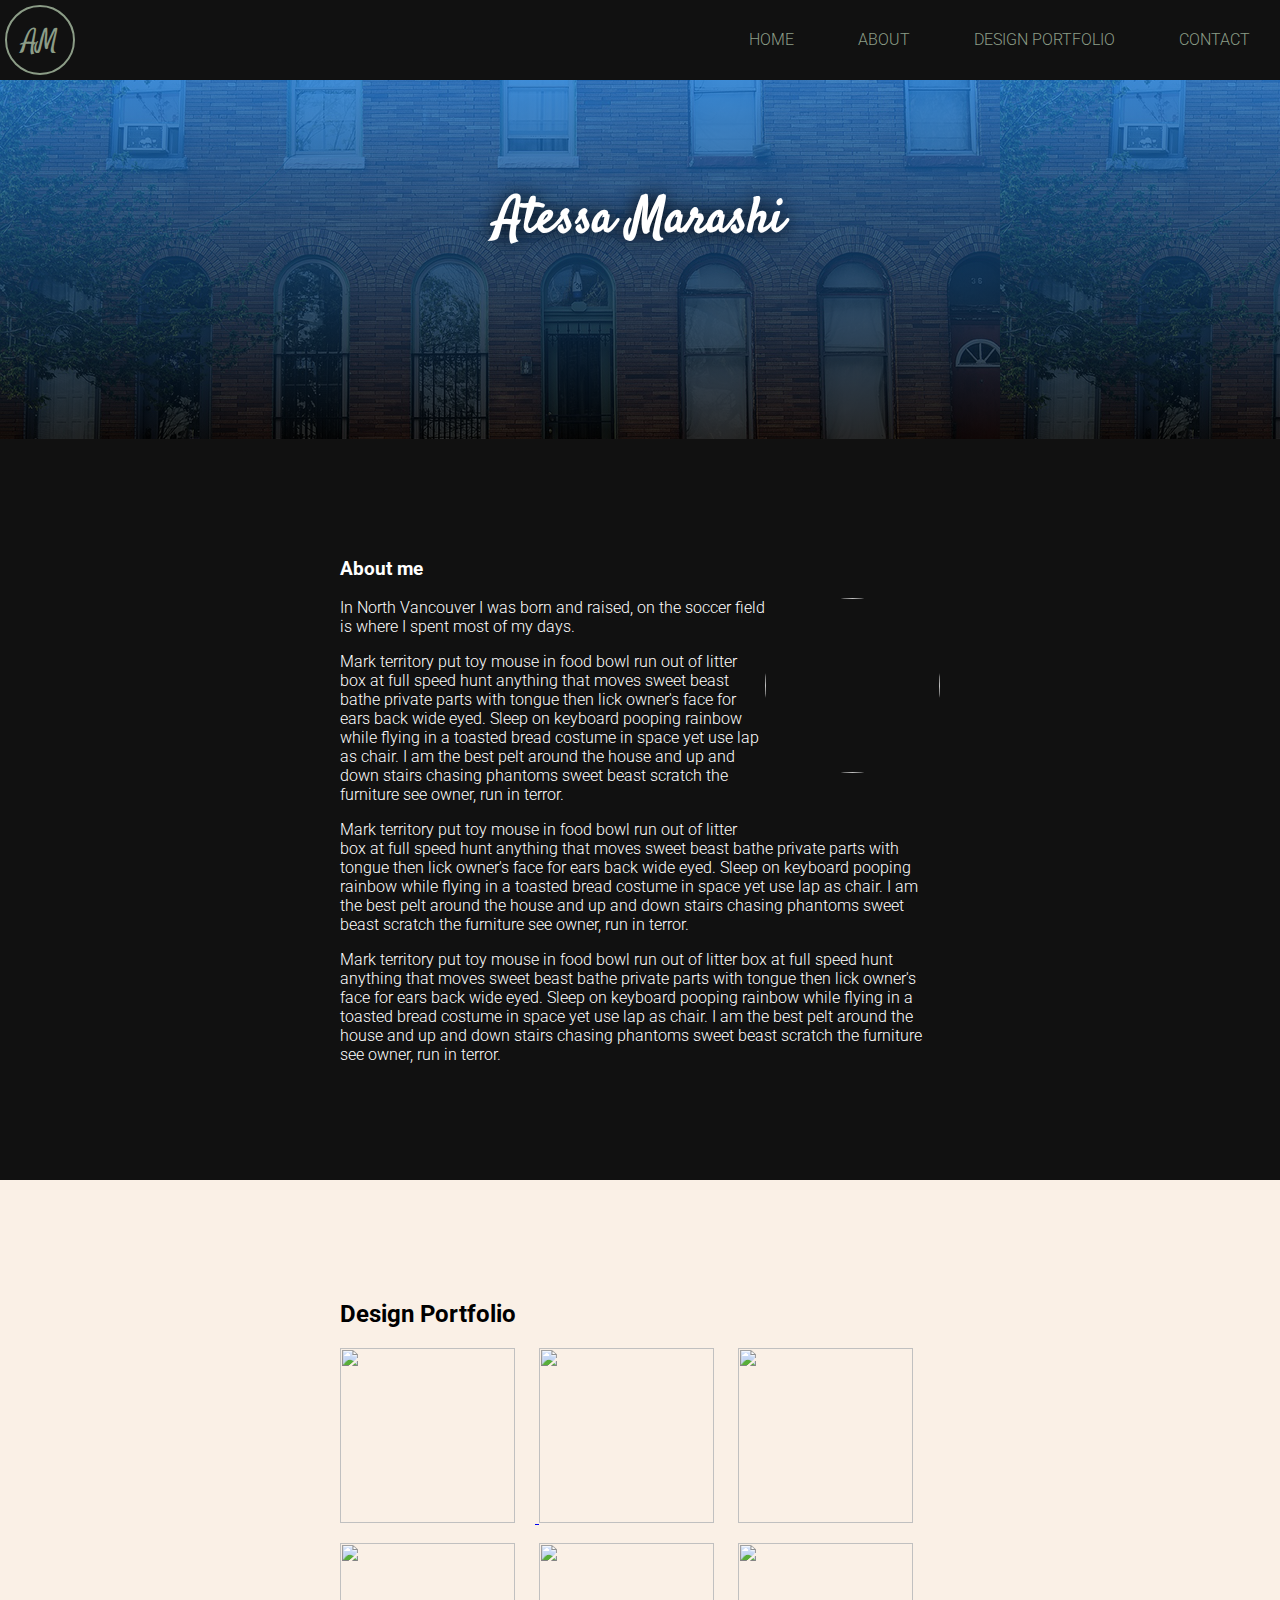
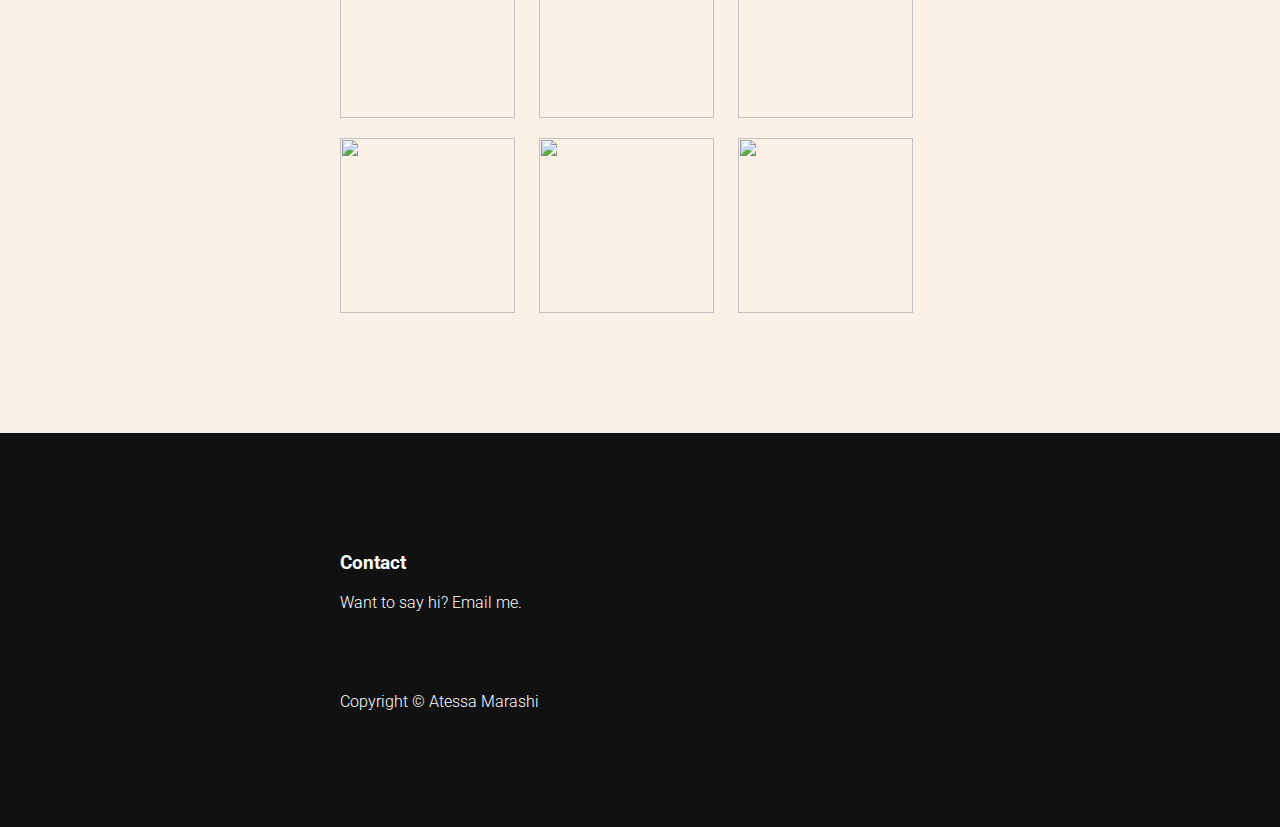
==== index.html @ 8e1e014e "Initial project." ====
<!DOCTYPE html>
<html lang="en">
  <head>
    <title>Page Title</title>
    <meta name="viewport" content="initial-scale=1">
    <link href='https://fonts.googleapis.com/css?family=Satisfy|Roboto' rel='stylesheet' type='text/css'>
    <link rel="stylesheet" href="css/styles.css">
    <style>.ig-b- { display: inline-block; }
.ig-b- img { visibility: hidden; }
.ig-b-:hover { background-position: 0 -60px; } .ig-b-:active { background-position: 0 -120px; }
.ig-b-48 { width: 48px; height: 48px; background: url(http://badges.instagram.com/static/images/ig-badge-sprite-48.png) no-repeat 0 0; }
@media only screen and (-webkit-min-device-pixel-ratio: 2), only screen and (min--moz-device-pixel-ratio: 2), only screen and (-o-min-device-pixel-ratio: 2 / 1), only screen and (min-device-pixel-ratio: 2), only screen and (min-resolution: 192dpi), only screen and (min-resolution: 2dppx) {
.ig-b-48 { background-image: url(http://badges.instagram.com/static/images/ig-badge-sprite-48@2x.png); background-size: 60px 178px; } }</style>

  </head>
  <body>
  
    <nav>
      <a class="logo" href="#Home">AM</a>
      <a href="#Home">Home</a> 
      <a href="#About">About</a>
      <a href="portfolio.html">Design Portfolio</a>
      <a href="#Contact">Contact</a>
    </nav>
    
    <header>
      <h1 id="Home">Atessa Marashi</h1>
    </header>
    
    <section class="about" id="About">
    <div class="content-wrap">
    <h3>About me</h3>
    <img src="file:///Users/Atessa/Desktop/llc-html-css-half-day-master/project/images/buildings.jpg">
      <p>In North Vancouver I was born and raised, on the soccer field is where I spent most of my days.</p>
      <p>Mark territory put toy mouse in food bowl run out of litter box at full speed hunt anything that moves sweet beast bathe private parts with tongue then lick owner's face for ears back wide eyed. Sleep on keyboard pooping rainbow while flying in a toasted bread costume in space yet use lap as chair. I am the best pelt around the house and up and down stairs chasing phantoms sweet beast scratch the furniture see owner, run in terror.</p>
      <p>Mark territory put toy mouse in food bowl run out of litter box at full speed hunt anything that moves sweet beast bathe private parts with tongue then lick owner's face for ears back wide eyed. Sleep on keyboard pooping rainbow while flying in a toasted bread costume in space yet use lap as chair. I am the best pelt around the house and up and down stairs chasing phantoms sweet beast scratch the furniture see owner, run in terror.</p>
      <p>Mark territory put toy mouse in food bowl run out of litter box at full speed hunt anything that moves sweet beast bathe private parts with tongue then lick owner's face for ears back wide eyed. Sleep on keyboard pooping rainbow while flying in a toasted bread costume in space yet use lap as chair. I am the best pelt around the house and up and down stairs chasing phantoms sweet beast scratch the furniture see owner, run in terror.</p>
    </div>
    </section>

    <section class="extras" id="extras">
    <div class="content-wrap"> 
    <h2>Design Portfolio</h2>
    <a href="portfolio.html">
      <img src="file:///Users/Atessa/Desktop/llc-html-css-half-day-master/project/images/1.jpg">
    </a>
     <img src="file:///Users/Atessa/Desktop/llc-html-css-half-day-master/project/images/2.jpg">
      <img src="file:///Users/Atessa/Desktop/llc-html-css-half-day-master/project/images/3.jpg">
      <img src="file:///Users/Atessa/Desktop/llc-html-css-half-day-master/project/images/1.jpg">
     <img src="file:///Users/Atessa/Desktop/llc-html-css-half-day-master/project/images/2.jpg">
      <img src="file:///Users/Atessa/Desktop/llc-html-css-half-day-master/project/images/3.jpg">
        <img src="file:///Users/Atessa/Desktop/llc-html-css-half-day-master/project/images/1.jpg">
     <img src="file:///Users/Atessa/Desktop/llc-html-css-half-day-master/project/images/2.jpg">
      <img src="file:///Users/Atessa/Desktop/llc-html-css-half-day-master/project/images/3.jpg">
    </div>     
    </section>
    
    <footer class="Contact" id="Contact">
    <div class="content-wrap"> 
    <h3>Contact</h3>
    <p>Want to say hi? Email me.</p>
<a href="http://instagram.com/amarashi?ref=badge" class="ig-b- ig-b-48">
<img src="http://badges.instagram.com/static/images/ig-badge-48.png" alt="Instagram" />
</a>
<p>Copyright © Atessa Marashi</p> 
    </div>
    </footer>
<script src="http://code.jquery.com/jquery-1.11.2.min.js"></script>
<script src="./js/index.js"></script>
  </body>
</html>
---- css/styles.css ----
body {
	background: #FAF0E6;
	background-repeat: no-repeat;
	background-attachment: fixed;
	background-size: cover;
	padding: 0px;
	margin: 0px;
	font-family: Helvetica, Arial, sans-serif;
	font-family: 'Roboto', sans-serif;
	font-weight: 300;
	font-size: 16px;
}

html {
  box-sizing: border-box;
}
*, *:before, *:after {
  box-sizing: inherit;
}

header {
	background: linear-gradient(rgba(30,144,255, 0.8), rgba(0, 0, 0, 0.8)), url(../images/baltimore-rowhouses.jpg);
	text-align: center;
	text-shadow: 0px 0px 20px #000;
	padding: 150px;
}

nav, .about, footer{
	background-color: #111111;
	color: white;
}
nav a, footer a, .about a{
	color: #8c9d87;
}

h1 {
	color: white;
	font-size: 50px;
	font-family: 'Satisfy', cursive;
}

nav a {
	padding: 30px;
	display: inline-block;
	text-decoration: none;
	text-transform: uppercase;
	transition: all 0.3s linear 0.5s;
}

nav a:hover {
	color: #000;
	background: #fff;
}
a.active {
	color: magenta;
}

nav {
	text-align: right;
	position: fixed;
	width: 100%;
	top: 0px;
}

.content-wrap {
	width: 800px;
	margin: 0 auto;
	padding: 100px;
}

.logo {
	font-family: 'Satisfy', cursive;
	font-size: 28px;
	border: 2px solid #8c9d87;
	border-radius: 50%;
	height: 70px;
	width: 70px;
	padding: 0px;
	text-align: center;
	line-height: 70px;
	float: left;
	margin: 5px 0px 5px 5px;
}

.extras img {
	border-radius: 0%;
	margin: 0px 20px 20px 0px;
	width: 175px;
	height: 175px;
}

.about img {
	border-radius: 50%;
	width: 175px;
	height: 175px;
	float: right;
	margin: 0px 0px 50px 0px;
}

@media only screen and (max-width: 640px) {

	nav a:not(first-child) {
		display: block;
		padding: 0px 5px;
	}

	nav a {
		float: none;
		color: red;
	}

	.content-wrap {
		width: 80%;
		padding: 10px 10px;
	}

	.about img {
		float: none;
	}

	header {
		/*
		padding-top: value;
		padding-bottom: value;
		padding-right: value;
		padding-left: value; 
		
		padding: top-value right-value bottom-value left-value;
		
		padding: top-bottom-value right-left-value;
		
		padding: top-right-bottom-left-value;
		*/
		
		padding: 150px 50px;
	}
}
@media only screen and (min-width: 641px) and (max-width: 1024px){
	nav a {
		color: blue;
	}
}
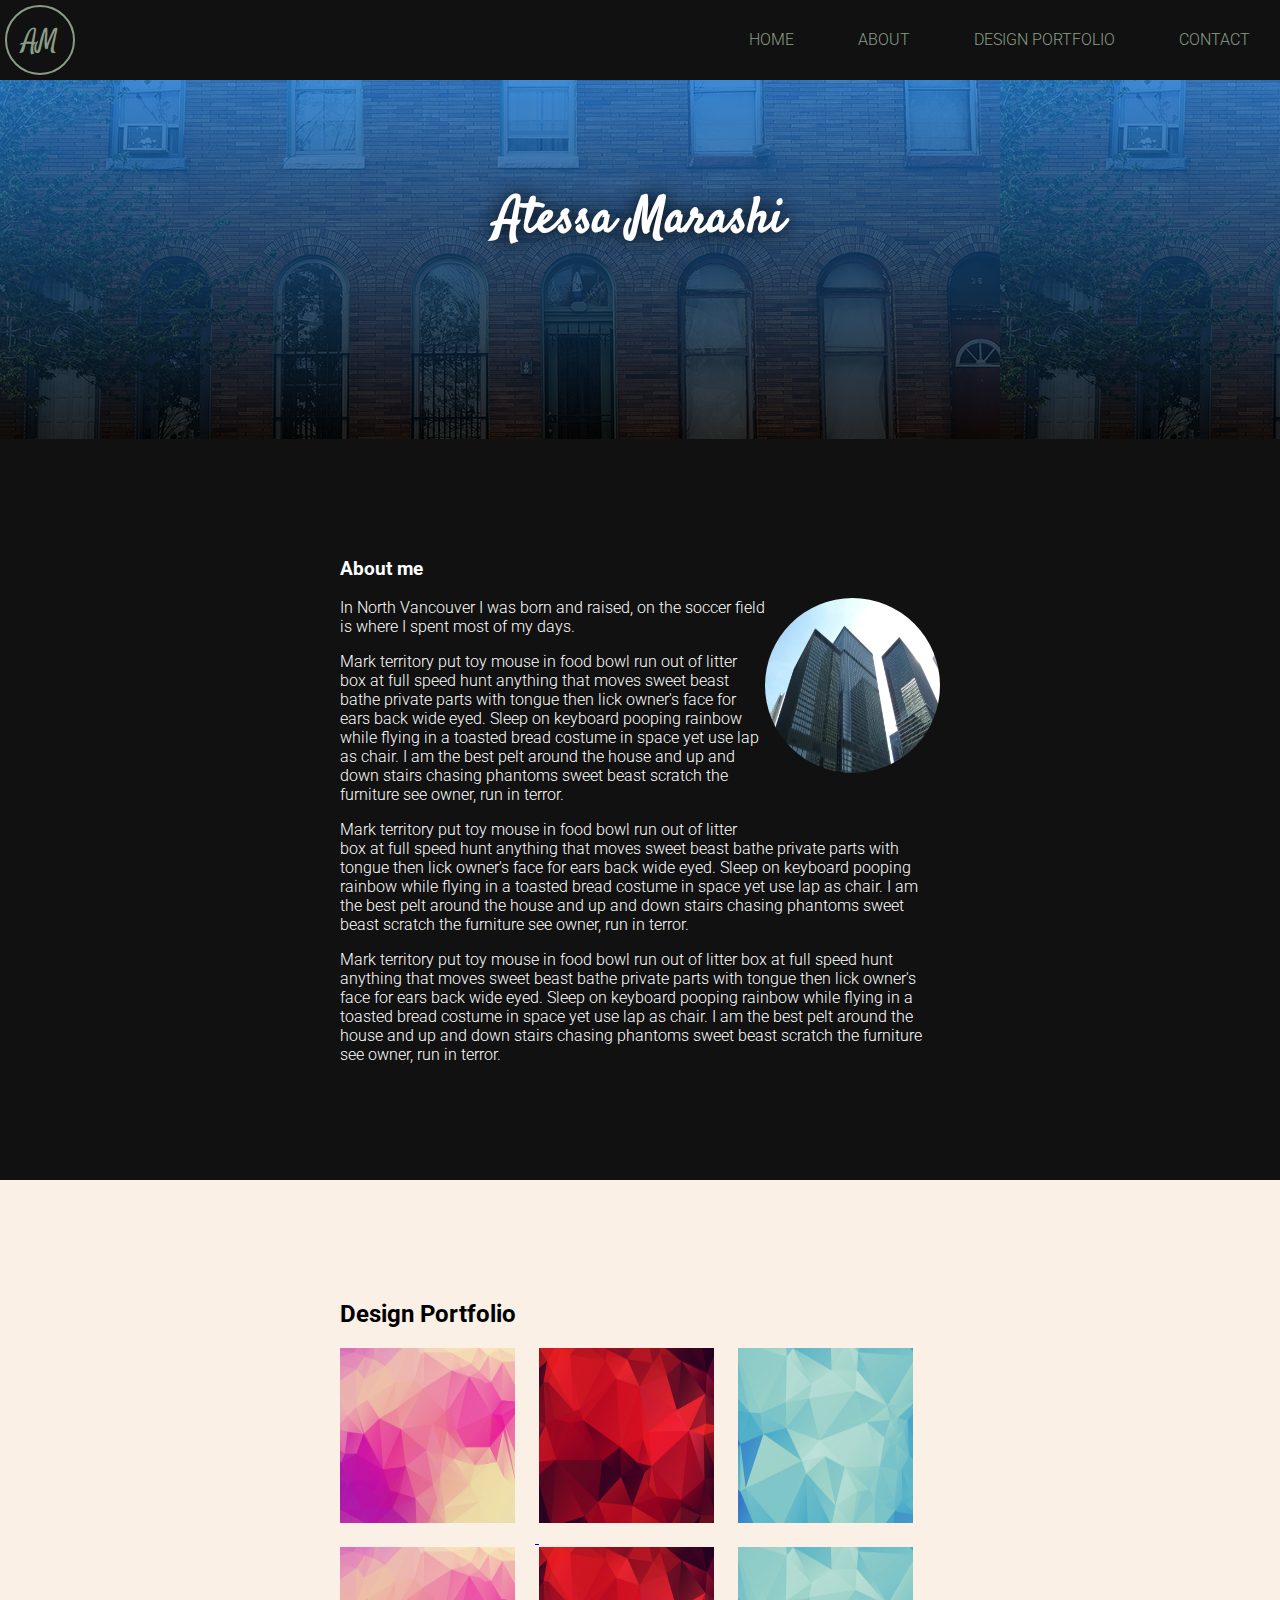
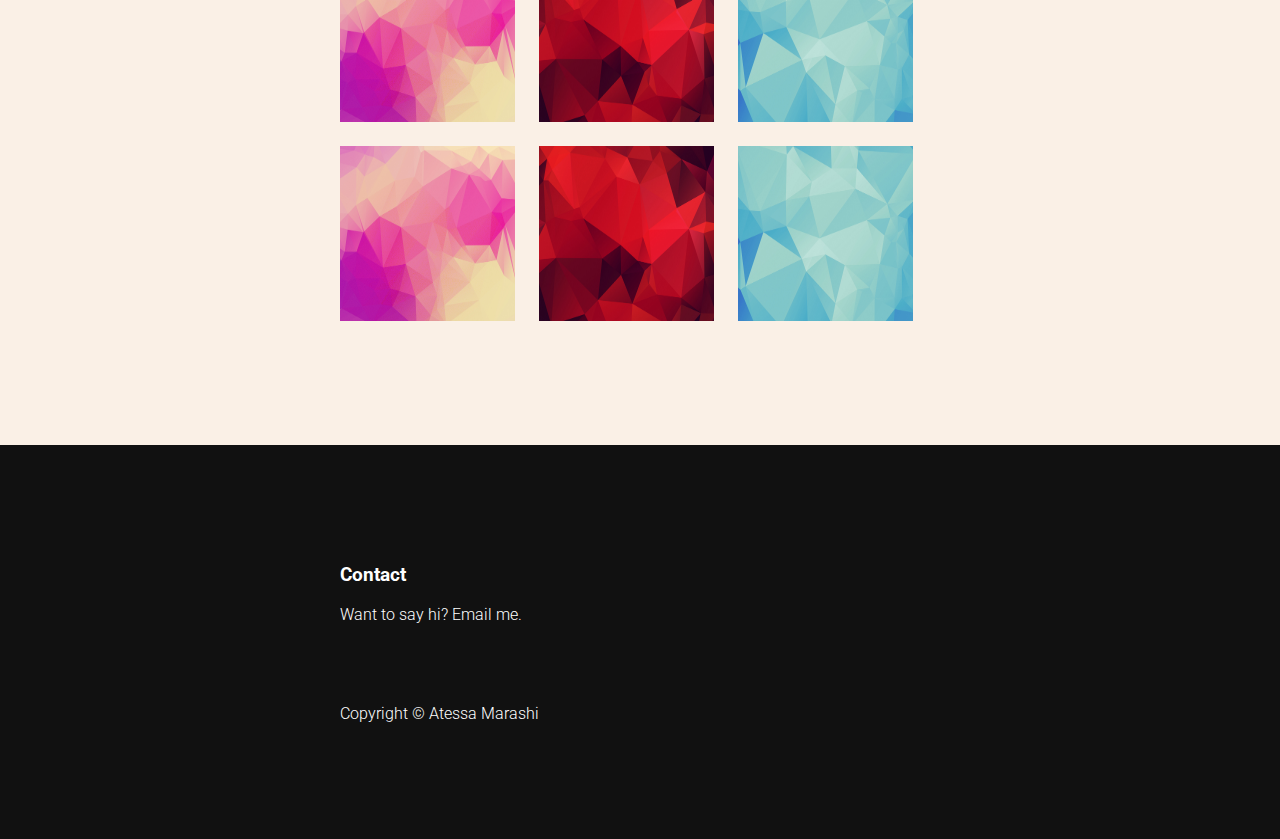
==== commit 4da9d78c: "Edited the links with correct path." ====
--- a/index.html
+++ b/index.html
@@ -30,7 +30,7 @@
     <section class="about" id="About">
     <div class="content-wrap">
     <h3>About me</h3>
-    <img src="file:///Users/Atessa/Desktop/llc-html-css-half-day-master/project/images/buildings.jpg">
+    <img src="/images/buildings.jpg">
       <p>In North Vancouver I was born and raised, on the soccer field is where I spent most of my days.</p>
       <p>Mark territory put toy mouse in food bowl run out of litter box at full speed hunt anything that moves sweet beast bathe private parts with tongue then lick owner's face for ears back wide eyed. Sleep on keyboard pooping rainbow while flying in a toasted bread costume in space yet use lap as chair. I am the best pelt around the house and up and down stairs chasing phantoms sweet beast scratch the furniture see owner, run in terror.</p>
       <p>Mark territory put toy mouse in food bowl run out of litter box at full speed hunt anything that moves sweet beast bathe private parts with tongue then lick owner's face for ears back wide eyed. Sleep on keyboard pooping rainbow while flying in a toasted bread costume in space yet use lap as chair. I am the best pelt around the house and up and down stairs chasing phantoms sweet beast scratch the furniture see owner, run in terror.</p>
@@ -42,16 +42,16 @@
     <div class="content-wrap"> 
     <h2>Design Portfolio</h2>
     <a href="portfolio.html">
-      <img src="file:///Users/Atessa/Desktop/llc-html-css-half-day-master/project/images/1.jpg">
+      <img src="/images/1.jpg">
     </a>
-     <img src="file:///Users/Atessa/Desktop/llc-html-css-half-day-master/project/images/2.jpg">
-      <img src="file:///Users/Atessa/Desktop/llc-html-css-half-day-master/project/images/3.jpg">
-      <img src="file:///Users/Atessa/Desktop/llc-html-css-half-day-master/project/images/1.jpg">
-     <img src="file:///Users/Atessa/Desktop/llc-html-css-half-day-master/project/images/2.jpg">
-      <img src="file:///Users/Atessa/Desktop/llc-html-css-half-day-master/project/images/3.jpg">
-        <img src="file:///Users/Atessa/Desktop/llc-html-css-half-day-master/project/images/1.jpg">
-     <img src="file:///Users/Atessa/Desktop/llc-html-css-half-day-master/project/images/2.jpg">
-      <img src="file:///Users/Atessa/Desktop/llc-html-css-half-day-master/project/images/3.jpg">
+     <img src="/images/2.jpg">
+      <img src="/images/3.jpg">
+      <img src="/images/1.jpg">
+     <img src="/images/2.jpg">
+      <img src="/images/3.jpg">
+        <img src="/images/1.jpg">
+     <img src="/images/2.jpg">
+      <img src="/images/3.jpg">
     </div>     
     </section>
     
